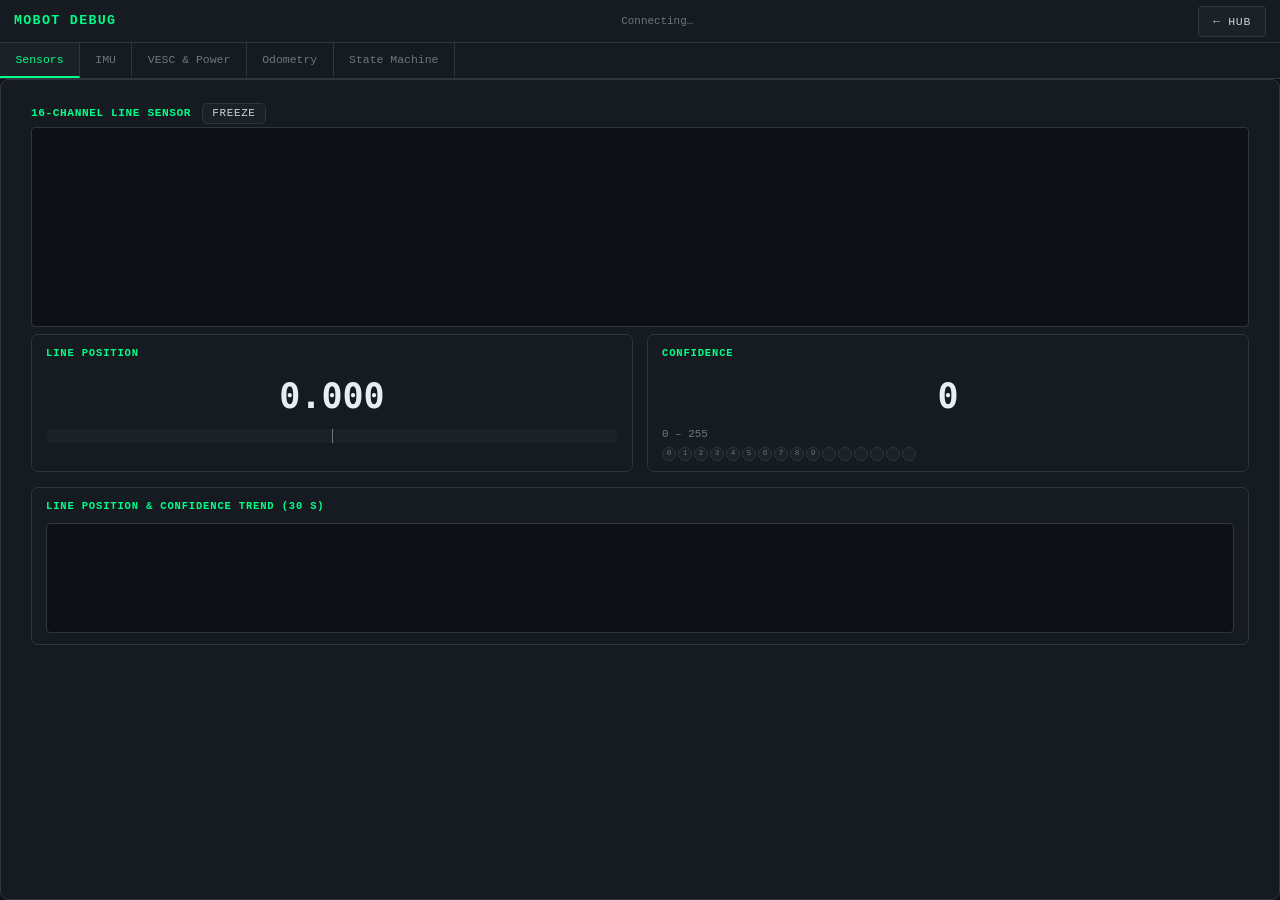
==== static/debug.html @ 05ef6849 "Claude added websites, adorable." ====
<!DOCTYPE html>
<html lang="en">
<head>
<meta charset="UTF-8">
<meta name="viewport" content="width=device-width, initial-scale=1.0">
<title>Debug — Mobot 2026</title>
<link rel="stylesheet" href="/static/css/mobot.css">
<style>
  body { display:flex; flex-direction:column; height:100vh; overflow:hidden; }
  .top-bar { display:flex; align-items:center; gap:.75rem; padding:.4rem 1rem;
             background:var(--bg-panel); border-bottom:1px solid var(--border); flex-shrink:0; }
  .top-bar h1 { font-size:.95rem; color:var(--green); letter-spacing:.1em; margin-right:auto; }
  /* Tabs */
  .tabs { display:flex; gap:0; border-bottom:1px solid var(--border); flex-shrink:0;
          background:var(--bg-panel); }
  .tab { padding:.55rem 1.1rem; font-size:.82rem; cursor:pointer; color:var(--text-dim);
         border-right:1px solid var(--border); border-bottom:2px solid transparent;
         transition:color .15s; user-select:none; }
  .tab:hover { color:var(--text); }
  .tab.active { color:var(--green); border-bottom-color:var(--green); background:var(--bg-card); }
  /* Panels */
  .panels { flex:1; min-height:0; overflow:hidden; }
  .panel { display:none; height:100%; overflow-y:auto; }
  .panel.active { display:block; }
  /* Common layout helpers */
  .row2 { display:grid; grid-template-columns:1fr 1fr; gap:1rem; padding:1rem; }
  .row3 { display:grid; grid-template-columns:repeat(3,1fr); gap:1rem; padding:1rem; }
  .card { background:var(--bg-panel); border:1px solid var(--border); border-radius:7px; padding:.75rem 1rem; }
  .card h4 { color:var(--green); font-size:.75rem; text-transform:uppercase; letter-spacing:.08em;
             margin-bottom:.6rem; }
  .big-val { font-size:2.5rem; font-family:monospace; font-weight:bold; color:var(--text-head);
             text-align:center; margin:.3rem 0; }
  .med-val { font-size:1.4rem; font-family:monospace; color:var(--text-head); }
  .dim { color:var(--text-dim); font-size:.78rem; }

  /* ── P1: Sensor ──────────────────────────────────────────── */
  #sensorBarsCanvas { display:block; width:100%; height:200px; }
  #sensorTrendCanvas{ display:block; width:100%; height:110px; }
  .linebar-wrap { height:14px; background:var(--bg-card); border-radius:7px; overflow:hidden;
                  position:relative; margin:.5rem 0; }
  .linebar-center { position:absolute;top:0;left:50%;width:1px;height:100%;background:var(--text-dim); }
  .linebar-fill   { position:absolute;top:0;height:100%;border-radius:7px;transition:all .08s; }
  .flags-row { display:flex; gap:2px; margin-top:.3rem; flex-wrap:wrap; }
  .flag-led { width:14px; height:14px; border-radius:50%; background:var(--bg-card);
              border:1px solid var(--border); font-size:.55rem; display:flex;
              align-items:center; justify-content:center; color:var(--text-dim); }
  .flag-led.on { background:var(--green); border-color:var(--green); color:#000; }
  .freeze-btn { background:var(--bg-card); border:1px solid var(--border); color:var(--text);
                border-radius:5px; padding:.25rem .7rem; cursor:pointer; font-size:.78rem; }
  .freeze-btn.frozen { border-color:var(--orange); color:var(--orange); }

  /* ── P2: IMU ─────────────────────────────────────────────── */
  #compassCanvas { display:block; margin:0 auto; }
  #imuTrendCanvas { display:block; width:100%; height:120px; }

  /* ── P3: VESC ────────────────────────────────────────────── */
  #voltGaugeCanvas { display:block; margin:0 auto; }
  #rpmTrendCanvas  { display:block; width:100%; height:120px; }
  #velTrendCanvas  { display:block; width:100%; height:100px; }
  .err-counter { font-size:.8rem; color:var(--text-dim); margin-top:.3rem; }
  .err-counter span { color:var(--orange); font-family:monospace; }

  /* ── P4: Odometry ────────────────────────────────────────── */
  #odoCanvas { display:block; width:100%; height:300px; }
  .replay-row { display:flex; gap:.5rem; align-items:center; flex-wrap:wrap; }
  select { background:var(--bg-input); border:1px solid var(--border); color:var(--text);
           border-radius:5px; padding:.25rem .5rem; font-size:.82rem; }

  /* ── P5: State Machine ───────────────────────────────────── */
  .giant-state { font-size:min(10vw,4rem); font-weight:900; font-family:monospace;
                 text-align:center; padding:1rem; letter-spacing:.08em; }
  #stateLog { height:200px; overflow-y:auto; font-size:.75rem; font-family:monospace;
              background:var(--bg-input); border:1px solid var(--border); border-radius:5px;
              padding:.5rem; }
  .log-line { padding:.1rem 0; border-bottom:1px solid var(--border); }
  #confTrendCanvas  { display:block; width:100%; height:120px; }
  .wp-table td { padding:.2rem .5rem; font-size:.78rem; }
  .wp-table .dist { font-family:monospace; }
  .wp-table .triggered { color:var(--green); }
  .wp-table .close { color:var(--orange); }
</style>
</head>
<body>
<div class="top-bar">
  <h1>MOBOT DEBUG</h1>
  <div style="font-size:.78rem;color:var(--text-dim);" id="connStatus">Connecting…</div>
  <a href="/" style="margin-left:auto;" class="btn">← Hub</a>
</div>

<div class="tabs">
  <div class="tab active" data-panel="sensors">Sensors</div>
  <div class="tab" data-panel="imu">IMU</div>
  <div class="tab" data-panel="vesc">VESC &amp; Power</div>
  <div class="tab" data-panel="odometry">Odometry</div>
  <div class="tab" data-panel="statemachine">State Machine</div>
</div>

<div class="panels">

  <!-- ══ P1: SENSORS ══════════════════════════════════════════════════════ -->
  <div class="panel active" id="panel-sensors">
    <div style="padding:.75rem 1rem .25rem; display:flex; align-items:center; gap:.75rem;">
      <h3 style="color:var(--green);font-size:.8rem;text-transform:uppercase;">16-Channel Line Sensor</h3>
      <button class="freeze-btn" id="btnFreeze">Freeze</button>
    </div>
    <div style="padding:0 1rem;">
      <canvas id="sensorBarsCanvas"></canvas>
    </div>
    <div class="row2" style="padding:.5rem 1rem;">
      <div class="card">
        <h4>Line Position</h4>
        <div class="big-val" id="s1LinePos">0.000</div>
        <div class="linebar-wrap">
          <div class="linebar-center"></div>
          <div class="linebar-fill" id="s1BarFill"></div>
        </div>
      </div>
      <div class="card">
        <h4>Confidence</h4>
        <div class="big-val" id="s1Conf">0</div>
        <div class="dim">0 – 255</div>
        <div class="flags-row" id="s1Flags"></div>
      </div>
    </div>
    <div style="padding:0 1rem .5rem;">
      <div class="card">
        <h4>Line Position &amp; Confidence Trend (30 s)</h4>
        <canvas id="sensorTrendCanvas"></canvas>
      </div>
    </div>
  </div>

  <!-- ══ P2: IMU ═══════════════════════════════════════════════════════════ -->
  <div class="panel" id="panel-imu">
    <div class="row2">
      <div class="card" style="display:flex;flex-direction:column;align-items:center;">
        <h4>Heading (Yaw)</h4>
        <canvas id="compassCanvas" width="200" height="200"></canvas>
        <div class="big-val" id="imuYawDeg">0.0°</div>
      </div>
      <div class="card">
        <h4>Quaternion</h4>
        <table style="font-family:monospace;font-size:.88rem;width:100%;">
          <tr><td class="dim">w (real)</td><td id="qW">0.0000</td></tr>
          <tr><td class="dim">x (i)</td><td id="qX">0.0000</td></tr>
          <tr><td class="dim">y (j)</td><td id="qY">0.0000</td></tr>
          <tr><td class="dim">z (k)</td><td id="qZ">0.0000</td></tr>
        </table>
        <hr style="border-color:var(--border);margin:.5rem 0;">
        <div class="dim">Heading rate</div>
        <div class="med-val" id="imuRate">0.0 °/s</div>
        <div class="dim" style="margin-top:.3rem;">BNO085 fusion, no drift</div>
      </div>
    </div>
    <div style="padding:0 1rem .5rem;">
      <div class="card">
        <h4>Yaw Trend (30 s, degrees)</h4>
        <canvas id="imuTrendCanvas"></canvas>
      </div>
    </div>
  </div>

  <!-- ══ P3: VESC & POWER ══════════════════════════════════════════════════ -->
  <div class="panel" id="panel-vesc">
    <div class="row3">
      <div class="card" style="text-align:center;">
        <h4>Motor RPM</h4>
        <div class="big-val" id="vRPM">0</div>
      </div>
      <div class="card" style="text-align:center;">
        <h4>Wheel Velocity</h4>
        <div class="big-val" id="vVel">0.00</div>
        <div class="dim">m/s</div>
      </div>
      <div class="card" style="text-align:center;">
        <h4>Throttle</h4>
        <div class="big-val" id="vThrottle">0.00</div>
        <div class="linebar-wrap" style="margin:.3rem 0;">
          <div class="linebar-fill" id="vThrottleBar" style="left:0;"></div>
        </div>
      </div>
    </div>
    <div class="row2">
      <div class="card">
        <h4>Battery Voltage</h4>
        <canvas id="voltGaugeCanvas" width="220" height="130"></canvas>
        <div class="err-counter">UART errors: <span id="vErrCount">0</span></div>
      </div>
      <div class="card">
        <h4>RPM Trend (30 s)</h4>
        <canvas id="rpmTrendCanvas"></canvas>
        <h4 style="margin-top:.5rem;">Velocity Trend (30 s)</h4>
        <canvas id="velTrendCanvas"></canvas>
      </div>
    </div>
  </div>

  <!-- ══ P4: ODOMETRY ══════════════════════════════════════════════════════ -->
  <div class="panel" id="panel-odometry">
    <div class="row2">
      <div class="card" style="grid-column:1/2;">
        <h4>Live Position</h4>
        <table style="font-family:monospace;font-size:.9rem;width:100%;">
          <tr><td class="dim" style="width:60px;">X</td><td class="med-val" id="odoX">0.000 m</td></tr>
          <tr><td class="dim">Y</td><td class="med-val" id="odoY">0.000 m</td></tr>
          <tr><td class="dim">Heading</td><td class="med-val" id="odoHdg">0.0°</td></tr>
          <tr><td class="dim">Speed</td><td class="med-val" id="odoSpd">0.000 m/s</td></tr>
          <tr><td class="dim">Dist</td><td class="med-val" id="odoDist">0.000 m</td></tr>
        </table>
        <hr style="border-color:var(--border);margin:.5rem 0;">
        <div class="replay-row">
          <span class="dim">Replay:</span>
          <select id="logSelect"><option value="">— select run —</option></select>
          <button class="btn" id="btnReplay">Replay</button>
          <button class="btn" id="btnResetOdo">Reset Odo</button>
        </div>
      </div>
    </div>
    <div style="padding:.5rem 1rem 1rem;">
      <div class="card">
        <div style="display:flex;justify-content:space-between;align-items:center;margin-bottom:.4rem;">
          <h4 style="margin:0;">Trajectory</h4>
          <button class="btn" id="btnOdoFit">Fit View</button>
        </div>
        <canvas id="odoCanvas"></canvas>
      </div>
    </div>
  </div>

  <!-- ══ P5: STATE MACHINE ════════════════════════════════════════════════ -->
  <div class="panel" id="panel-statemachine">
    <div class="giant-state" id="smState">LINE_FOLLOW</div>
    <div class="row2" style="padding-top:0;">
      <div class="card">
        <h4>Confidence &amp; State Transitions (30 s)</h4>
        <canvas id="confTrendCanvas"></canvas>
        <div class="dim" style="margin-top:.3rem;">— Red line = DEAD_RECKON threshold (30)</div>
      </div>
      <div class="card">
        <h4>Waypoint Proximity</h4>
        <table class="wp-table" id="wpTable" style="width:100%;">
          <thead><tr>
            <td class="dim">ID</td><td class="dim">Type</td>
            <td class="dim">Dist</td><td class="dim">Status</td>
          </tr></thead>
          <tbody id="wpBody"><tr><td colspan="4" class="dim">No waypoints loaded</td></tr></tbody>
        </table>
      </div>
    </div>
    <div style="padding:0 1rem 1rem;">
      <div class="card">
        <div style="display:flex;justify-content:space-between;align-items:center;margin-bottom:.4rem;">
          <h4 style="margin:0;">State Transition Log</h4>
          <button class="btn" id="btnClearLog">Clear</button>
        </div>
        <div id="stateLog"><span class="dim">Waiting for transitions…</span></div>
      </div>
    </div>
  </div>

</div><!-- /panels -->

<script src="/static/js/mobot.js"></script>
<script>
"use strict";

// ── Tab switching ──────────────────────────────────────────────────────────
document.querySelectorAll(".tab").forEach(tab => {
  tab.addEventListener("click", () => {
    document.querySelectorAll(".tab,.panel").forEach(el=>el.classList.remove("active"));
    tab.classList.add("active");
    document.getElementById("panel-"+tab.dataset.panel).classList.add("active");
  });
});

// ── Rolling buffers ────────────────────────────────────────────────────────
const TREND_LEN = 600;  // 30s at 20Hz
const rLinePos  = new RingBuffer(TREND_LEN);
const rConf     = new RingBuffer(TREND_LEN);
const rYaw      = new RingBuffer(TREND_LEN);
const rRpm      = new RingBuffer(TREND_LEN);
const rVel      = new RingBuffer(TREND_LEN);
const rVolt     = new RingBuffer(TREND_LEN);
const rTime     = new RingBuffer(TREND_LEN);
let prevYaw = 0, prevYawTime = 0;
let uartErrors = 0;
let frozen = false;

// ── 16-LED flag row init ─────────────────────────────────────────────────────
const flagsRow = document.getElementById("s1Flags");
for (let i=0; i<16; i++) {
  const d = document.createElement("div");
  d.className="flag-led"; d.id=`flag_${i}`; d.title=`Ch ${i}`;
  d.textContent=i<10?i:"";
  flagsRow.appendChild(d);
}

// ── Sensor bars canvas ───────────────────────────────────────────────────────
const barsCanvas = document.getElementById("sensorBarsCanvas");
const barsCtx    = barsCanvas.getContext("2d");
function drawBars(raw, threshold=500) {
  const w=barsCanvas.width, h=barsCanvas.height;
  barsCtx.clearRect(0,0,w,h);
  const bw=w/16, pad=2;
  raw.forEach((v,i) => {
    const x=i*bw+pad, bh=Math.max(0,(v/1000)*(h-20));
    const col = v >= threshold ? "#00ff88" : "#2a3a2a";
    barsCtx.fillStyle=col;
    barsCtx.fillRect(x, h-bh-15, bw-pad*2, bh);
    barsCtx.fillStyle="#666"; barsCtx.font="9px monospace";
    barsCtx.fillText(String(v).padStart(3,' '), x, h-2);
  });
}

// ── Compass rose ─────────────────────────────────────────────────────────────
const compCanvas = document.getElementById("compassCanvas");
const compCtx    = compCanvas.getContext("2d");
function drawCompass(yawDeg) {
  const W=compCanvas.width, H=compCanvas.height, R=W/2-8;
  compCtx.clearRect(0,0,W,H);
  // Outer ring
  compCtx.strokeStyle="#30363d"; compCtx.lineWidth=2;
  compCtx.beginPath(); compCtx.arc(W/2,H/2,R,0,2*Math.PI); compCtx.stroke();
  // Cardinal labels
  const labels=["N","E","S","W"];
  labels.forEach((l,i) => {
    const a=(i*90-90)*Math.PI/180;
    const x=W/2+Math.cos(a)*(R-12), y=H/2+Math.sin(a)*(R-12)+4;
    compCtx.fillStyle=l==="N"?"#ff4444":"#666";
    compCtx.font="bold 13px monospace"; compCtx.textAlign="center";
    compCtx.fillText(l,x,y);
  });
  // Needle
  const a=(yawDeg-90)*Math.PI/180;
  const nx=W/2+Math.cos(a)*(R-20), ny=H/2+Math.sin(a)*(R-20);
  compCtx.strokeStyle="#00ff88"; compCtx.lineWidth=3;
  compCtx.beginPath(); compCtx.moveTo(W/2,H/2); compCtx.lineTo(nx,ny); compCtx.stroke();
  compCtx.fillStyle="#00ff88"; compCtx.beginPath(); compCtx.arc(nx,ny,4,0,2*Math.PI); compCtx.fill();
  // Center dot
  compCtx.fillStyle="#fff"; compCtx.beginPath(); compCtx.arc(W/2,H/2,4,0,2*Math.PI); compCtx.fill();
}

// ── Odometry canvas ──────────────────────────────────────────────────────────
const odoCanvas = document.getElementById("odoCanvas");
const odoCtx    = odoCanvas.getContext("2d");
let odoPath=[], odoLive=null;
let odoVpX=0, odoVpY=0, odoVpS=60;
function resizeOdoCanvas(){
  odoCanvas.width=odoCanvas.parentElement.clientWidth-32;
  odoCanvas.height=280;
  drawOdo();
}
function worldToOdo(wx,wy){
  const cx=odoCanvas.width/2,cy=odoCanvas.height/2;
  return [cx+(wx-odoVpX)*odoVpS, cy-(wy-odoVpY)*odoVpS];
}
function drawOdo(){
  const w=odoCanvas.width,h=odoCanvas.height;
  odoCtx.clearRect(0,0,w,h);
  // Grid
  odoCtx.strokeStyle="#1e2530"; odoCtx.lineWidth=1;
  const step=odoVpS;
  const ox=(w/2-odoVpX*odoVpS)%step, oy=(h/2+odoVpY*odoVpS)%step;
  for(let x=ox;x<w;x+=step){odoCtx.beginPath();odoCtx.moveTo(x,0);odoCtx.lineTo(x,h);odoCtx.stroke();}
  for(let y=oy;y<h;y+=step){odoCtx.beginPath();odoCtx.moveTo(0,y);odoCtx.lineTo(w,y);odoCtx.stroke();}
  // Origin
  const [ox2,oy2]=worldToOdo(0,0);
  odoCtx.strokeStyle="#444";odoCtx.lineWidth=1.5;
  odoCtx.beginPath();odoCtx.moveTo(ox2-8,oy2);odoCtx.lineTo(ox2+8,oy2);odoCtx.stroke();
  odoCtx.beginPath();odoCtx.moveTo(ox2,oy2-8);odoCtx.lineTo(ox2,oy2+8);odoCtx.stroke();
  // Path
  for(let i=1;i<odoPath.length;i++){
    const [x0,y0]=worldToOdo(odoPath[i-1].x,odoPath[i-1].y);
    const [x1,y1]=worldToOdo(odoPath[i].x,odoPath[i].y);
    odoCtx.strokeStyle=odoPath[i].color||"#00ff88"; odoCtx.lineWidth=2;
    odoCtx.beginPath(); odoCtx.moveTo(x0,y0); odoCtx.lineTo(x1,y1); odoCtx.stroke();
  }
  if(odoLive){
    const [rx,ry]=worldToOdo(odoLive.x,odoLive.y);
    odoCtx.fillStyle="#fff"; odoCtx.beginPath(); odoCtx.arc(rx,ry,5,0,2*Math.PI); odoCtx.fill();
  }
}
function fitOdo(){
  if(!odoPath.length)return;
  const xs=odoPath.map(p=>p.x),ys=odoPath.map(p=>p.y);
  const minX=Math.min(...xs,0),maxX=Math.max(...xs,0);
  const minY=Math.min(...ys,0),maxY=Math.max(...ys,0);
  const rx=maxX-minX||1, ry=maxY-minY||1;
  odoVpS=Math.min((odoCanvas.width*.85)/rx,(odoCanvas.height*.85)/ry,200);
  odoVpX=(minX+maxX)/2; odoVpY=(minY+maxY)/2;
  drawOdo();
}

// ── Waypoints for P5 ─────────────────────────────────────────────────────────
let routeWaypoints=[];
async function loadRouteWaypoints(){
  try{
    const r=await fetch("/api/route").then(r=>r.json());
    routeWaypoints=[
      ...(r.intersections||[]).map(w=>({...w,type:"INT"})),
      ...(r.gates||[]).map(g=>({...g,type:"GATE"}))
    ];
  }catch(e){}
}

function updateWpTable(x,y){
  const tbody=document.getElementById("wpBody");
  if(!routeWaypoints.length){tbody.innerHTML='<tr><td colspan="4" class="dim">No waypoints</td></tr>';return;}
  tbody.innerHTML="";
  routeWaypoints.forEach(wp=>{
    const dx=wp.x-x, dy=(wp.y||0)-y;
    const dist=Math.sqrt(dx*dx+dy*dy);
    const r=wp.radius_m||0.3;
    const cls=dist<r?"triggered":dist<r*3?"close":"";
    const tr=document.createElement("tr");
    tr.innerHTML=`
      <td>#${wp.id}</td>
      <td>${wp.type}</td>
      <td class="dist ${cls}">${fmt(dist,2)} m</td>
      <td class="${cls}">${dist<r?"✓ IN RANGE":dist<r*3?"near":"—"}</td>
    `;
    tbody.appendChild(tr);
  });
}

// ── State log ────────────────────────────────────────────────────────────────
const LOG_COLORS = {
  LINE_FOLLOW:"#00ff88", DEAD_RECKON:"#666", REACQUIRE:"#ff9900",
  GATE_APPROACH:"#4488ff", INTERSECTION:"#ff44ff"
};
function addLogLine(entry){
  const el=document.getElementById("stateLog");
  if(el.children[0]?.classList.contains("dim")) el.innerHTML="";
  const d=new Date(entry.t*1000);
  const ts=d.toTimeString().slice(0,8)+"."+String(d.getMilliseconds()).padStart(3,"0");
  const div=document.createElement("div"); div.className="log-line";
  div.innerHTML=`<span style="color:var(--text-dim)">[${ts}]</span> `+
    `<span style="color:${LOG_COLORS[entry.from]||'#fff'}">${entry.from}</span>`+
    ` → <span style="color:${LOG_COLORS[entry.to]||'#fff'}">${entry.to}</span>`+
    ` <span style="color:var(--text-dim);">(${entry.trigger})</span>`;
  el.insertBefore(div,el.firstChild);
  while(el.children.length>200) el.removeChild(el.lastChild);
}

// Load existing state log on startup
async function loadStateLog(){
  try{
    const entries=await fetch("/api/debug/state_log").then(r=>r.json());
    entries.forEach(e=>addLogLine(e));
  }catch(e){}
}

// ── Trend chart redraw loop (5 Hz) ───────────────────────────────────────────
let lastDrawTime=0;
function redrawTrends(){
  const now=Date.now();
  if(now-lastDrawTime<200)return;
  lastDrawTime=now;
  const times=rTime.toArray();
  drawTrendChart(document.getElementById("sensorTrendCanvas"),times,rLinePos.toArray(),-1,1,"#00ff88");
  drawTrendChart(document.getElementById("sensorTrendCanvas"),times,rConf.toArray().map(v=>v/255-1),-1,0,"#4488ff",[],true);
  drawTrendChart(document.getElementById("imuTrendCanvas"),times,rYaw.toArray(),-180,180,"#00ff88");
  drawTrendChart(document.getElementById("rpmTrendCanvas"),times,rRpm.toArray(),-5000,5000,"#00ff88");
  drawTrendChart(document.getElementById("velTrendCanvas"),times,rVel.toArray(),-1,1,"#4488ff");
  drawTrendChart(document.getElementById("confTrendCanvas"),times,rConf.toArray(),0,255,"#4488ff",
    [{y:30,color:"#ff4444",label:"DR threshold"}]);
  drawArcGauge(document.getElementById("voltGaugeCanvas"),
    rVolt.toArray().slice(-1)[0]||0, 9, 13,
    [{end:10.5,color:"#ff4444"},{end:11.0,color:"#ff9900"},{end:13,color:"#00ff88"}],
    "Voltage");
}

// ── SSE main update ──────────────────────────────────────────────────────────
let prevStateForLog = null;
const sse = new MobotSSE("/api/state", d => {
  document.getElementById("connStatus").textContent="● LIVE";
  document.getElementById("connStatus").style.color="var(--green)";

  const t = Date.now()/1000;
  rTime.push(t);
  rLinePos.push(d.line_pos||0);
  rConf.push(d.confidence||0);

  const yawDeg=(d.heading_rad||0)*180/Math.PI;
  const rate = prevYawTime ? (yawDeg-prevYaw)/(t-prevYawTime) : 0;
  prevYaw=yawDeg; prevYawTime=t;
  rYaw.push(yawDeg);
  rRpm.push(d.motor_rpm||0);
  rVel.push(d.wheel_vel_ms||0);
  rVolt.push(d.input_voltage||0);

  if(!frozen){
    // P1 sensors
    const raw=d.sensor_raw||Array(16).fill(0);
    drawBars(raw);
    document.getElementById("s1LinePos").textContent=fmt(d.line_pos,3);
    const lp=d.line_pos||0;
    const fill=document.getElementById("s1BarFill");
    fill.style.width=Math.abs(lp)*50+"%";
    fill.style.left=lp<0?(50-Math.abs(lp)*50)+"%":"50%";
    fill.style.background=lineErrorColor(Math.abs(lp),false);
    document.getElementById("s1Conf").textContent=d.confidence;
    const flags=d.sensor_flags||0;
    for(let i=0;i<16;i++){
      const el=document.getElementById(`flag_${i}`);
      el.classList.toggle("on",(flags>>i)&1);
    }

    // P2 IMU
    drawCompass(yawDeg);
    document.getElementById("imuYawDeg").textContent=fmt(yawDeg,1)+"°";
    document.getElementById("imuRate").textContent=fmt(rate,1)+" °/s";

    // P3 VESC
    document.getElementById("vRPM").textContent=Math.round(d.motor_rpm||0);
    document.getElementById("vVel").textContent=fmt(d.wheel_vel_ms,3);
    document.getElementById("vThrottle").textContent=fmt(d.throttle,3);
    const tb=document.getElementById("vThrottleBar");
    tb.style.width=(Math.abs(d.throttle||0)*100)+"%";
    tb.style.background=d.throttle>=0?"var(--green)":"var(--red)";

    // P4 Odometry
    const speedColor = d.wheel_vel_ms>0.4?"#00ff88":d.wheel_vel_ms>0.2?"#ff9900":"#4488ff";
    odoPath.push({x:d.x||0,y:d.y||0,color:speedColor});
    odoLive={x:d.x||0,y:d.y||0};
    if(odoPath.length>3000)odoPath.splice(0,300);
    drawOdo();
    document.getElementById("odoX").textContent=fmt(d.x,3)+" m";
    document.getElementById("odoY").textContent=fmt(d.y,3)+" m";
    document.getElementById("odoHdg").textContent=fmt(yawDeg,1)+"°";
    document.getElementById("odoSpd").textContent=fmt(d.wheel_vel_ms,3)+" m/s";
    const dist=Math.sqrt((d.x||0)**2+(d.y||0)**2);
    document.getElementById("odoDist").textContent=fmt(dist,3)+" m";
    updateWpTable(d.x||0,d.y||0);

    // P5 State machine
    const stEl=document.getElementById("smState");
    stEl.textContent=d.state||"—";
    stEl.style.color=stateColor(d.state);

    // State transition logging (client-side)
    if(d.state!==prevStateForLog&&prevStateForLog!==null){
      addLogLine({t:t,from:prevStateForLog,to:d.state,trigger:`conf=${d.confidence}`});
    }
    prevStateForLog=d.state;
  }

  redrawTrends();
});

sse.connect();
sse._listeners.push(()=>{});  // keep alive

// ── Freeze button ─────────────────────────────────────────────────────────────
document.getElementById("btnFreeze").addEventListener("click",function(){
  frozen=!frozen;
  this.textContent=frozen?"Unfreeze":"Freeze";
  this.classList.toggle("frozen",frozen);
});

// ── Odometry controls ─────────────────────────────────────────────────────────
document.getElementById("btnOdoFit").addEventListener("click",fitOdo);
document.getElementById("btnResetOdo").addEventListener("click",async()=>{
  if(!confirm("Reset odometry? (only for bench testing)"))return;
  await fetch("/api/reset_odometry",{method:"POST"});
  odoPath=[]; odoLive=null; drawOdo();
});

// Load log list
async function loadLogs(){
  try{
    const logs=await fetch("/api/logs").then(r=>r.json());
    const sel=document.getElementById("logSelect");
    logs.forEach(f=>{
      const o=document.createElement("option"); o.value=f; o.textContent=f; sel.appendChild(o);
    });
  }catch(e){}
}

document.getElementById("btnReplay").addEventListener("click",async()=>{
  const sel=document.getElementById("logSelect").value;
  if(!sel)return;
  try{
    const rows=await fetch(`/api/history?n=5000`).then(r=>r.json());
    odoPath=[];
    rows.forEach(r=>{
      odoPath.push({x:parseFloat(r.x_m),y:parseFloat(r.y_m),
                    color:lineErrorColor(Math.abs(parseFloat(r.line_pos)),parseInt(r.confidence)<30)});
    });
    fitOdo();
  }catch(e){}
});

// ── Resize sensors bars canvas ─────────────────────────────────────────────────
function resizeSensorBars(){
  barsCanvas.width=barsCanvas.parentElement.clientWidth-32;
  barsCanvas.height=200;
}

// ── State log controls ────────────────────────────────────────────────────────
document.getElementById("btnClearLog").addEventListener("click",()=>{
  document.getElementById("stateLog").innerHTML='<span class="dim">Cleared.</span>';
});

// ── Init ──────────────────────────────────────────────────────────────────────
resizeSensorBars();
resizeOdoCanvas();
loadRouteWaypoints();
loadStateLog();
loadLogs();
window.addEventListener("resize",()=>{ resizeSensorBars(); resizeOdoCanvas(); });
</script>
</body>
</html>
---- static/css/mobot.css ----
/* ============================================================
   mobot.css — CMU Mobot 2026 · Dark Racing Theme
   ============================================================ */

/* ── Reset & Base ──────────────────────────────────────────── */
*, *::before, *::after {
  box-sizing: border-box;
  margin: 0;
  padding: 0;
}

:root {
  --bg:        #0d1117;
  --bg-panel:  #161b22;
  --bg-card:   #1c2128;
  --bg-input:  #0d1117;
  --border:    #30363d;
  --text:      #c9d1d9;
  --text-dim:  #6e7681;
  --text-head: #e6edf3;

  --green:     #00ff88;
  --green-dim: #00aa55;
  --yellow:    #ffdd00;
  --orange:    #ff9900;
  --red:       #ff4444;
  --blue:      #4488ff;
  --purple:    #ff44ff;
  --gray:      #666666;
  --gray-dim:  #444444;

  --font-mono: "Courier New", Courier, "Lucida Console", monospace;
  --font-ui:   "Courier New", Courier, monospace;

  --radius:    4px;
  --radius-lg: 8px;
}

html, body {
  background: var(--bg);
  color: var(--text);
  font-family: var(--font-mono);
  font-size: 14px;
  line-height: 1.5;
  min-height: 100vh;
}

/* ── Typography ─────────────────────────────────────────────── */
h1, h2, h3 {
  color: var(--text-head);
  letter-spacing: 0.05em;
  text-transform: uppercase;
}

h1 { font-size: 1.4rem; }
h2 { font-size: 1.1rem; }
h3 { font-size: 0.9rem; color: var(--text-dim); }

a {
  color: var(--green);
  text-decoration: none;
}
a:hover { text-decoration: underline; }

/* ── Layout helpers ─────────────────────────────────────────── */
.page-wrap {
  max-width: 1400px;
  margin: 0 auto;
  padding: 12px 16px;
}

.row {
  display: flex;
  gap: 12px;
}

.col { flex: 1; }
.col-60 { flex: 0 0 60%; }
.col-40 { flex: 0 0 40%; }

/* ── Panels / Cards ─────────────────────────────────────────── */
.panel {
  background: var(--bg-panel);
  border: 1px solid var(--border);
  border-radius: var(--radius-lg);
  padding: 12px 16px;
}

.panel-title {
  font-size: 0.75rem;
  letter-spacing: 0.12em;
  text-transform: uppercase;
  color: var(--text-dim);
  padding-bottom: 8px;
  margin-bottom: 12px;
  border-bottom: 1px solid var(--border);
}

.card {
  background: var(--bg-card);
  border: 1px solid var(--border);
  border-radius: var(--radius);
  padding: 8px 12px;
  margin-bottom: 8px;
}

/* ── Header bar ─────────────────────────────────────────────── */
.site-header {
  display: flex;
  align-items: center;
  justify-content: space-between;
  background: var(--bg-panel);
  border-bottom: 1px solid var(--border);
  padding: 8px 16px;
  margin-bottom: 12px;
  font-size: 0.85rem;
}

.site-header .logo {
  font-size: 1rem;
  font-weight: bold;
  color: var(--green);
  letter-spacing: 0.1em;
  text-transform: uppercase;
}

.header-status {
  display: flex;
  gap: 20px;
  align-items: center;
}

.header-stat {
  display: flex;
  flex-direction: column;
  align-items: flex-end;
  line-height: 1.2;
}

.header-stat .label {
  font-size: 0.65rem;
  text-transform: uppercase;
  color: var(--text-dim);
}

.header-stat .value {
  font-size: 0.95rem;
  color: var(--green);
  font-weight: bold;
}

/* ── Status badge ───────────────────────────────────────────── */
.state-badge {
  display: inline-block;
  padding: 2px 10px;
  border-radius: 3px;
  font-size: 0.75rem;
  font-weight: bold;
  letter-spacing: 0.08em;
  text-transform: uppercase;
  border: 1px solid currentColor;
}

.state-LINE_FOLLOW  { color: var(--green);  background: rgba(0,255,136,0.1); }
.state-DEAD_RECKON  { color: var(--gray);   background: rgba(102,102,102,0.15); }
.state-REACQUIRE    { color: var(--orange); background: rgba(255,153,0,0.1); }
.state-GATE_APPROACH{ color: var(--blue);   background: rgba(68,136,255,0.1); }
.state-INTERSECTION { color: var(--purple); background: rgba(255,68,255,0.1); }

/* ── Telemetry rows ─────────────────────────────────────────── */
.telem-row {
  display: flex;
  align-items: center;
  justify-content: space-between;
  padding: 5px 0;
  border-bottom: 1px solid rgba(48,54,61,0.5);
  gap: 8px;
}

.telem-row:last-child { border-bottom: none; }

.telem-label {
  font-size: 0.72rem;
  text-transform: uppercase;
  letter-spacing: 0.08em;
  color: var(--text-dim);
  min-width: 80px;
}

.telem-value {
  font-size: 1.0rem;
  color: var(--green);
  font-weight: bold;
  text-align: right;
  min-width: 60px;
}

.telem-value.warn  { color: var(--orange); }
.telem-value.error { color: var(--red); }
.telem-value.dim   { color: var(--gray); }

/* ── Horizontal bar (line position, confidence) ─────────────── */
.hbar-wrap {
  flex: 1;
  position: relative;
  height: 14px;
  background: var(--bg-input);
  border: 1px solid var(--border);
  border-radius: 2px;
  overflow: hidden;
}

.hbar-fill {
  position: absolute;
  top: 0; bottom: 0;
  background: var(--green);
  transition: left 0.05s, width 0.05s, background 0.1s;
}

/* Line position: center-anchored bar */
.hbar-center {
  position: absolute;
  top: 0; bottom: 0;
  left: 50%;
  width: 1px;
  background: var(--border);
}

/* ── Buttons ────────────────────────────────────────────────── */
button, .btn {
  display: inline-flex;
  align-items: center;
  justify-content: center;
  gap: 4px;
  font-family: var(--font-mono);
  font-size: 0.82rem;
  letter-spacing: 0.06em;
  text-transform: uppercase;
  padding: 6px 14px;
  border: 1px solid var(--border);
  border-radius: var(--radius);
  background: var(--bg-card);
  color: var(--text);
  cursor: pointer;
  transition: border-color 0.15s, background 0.15s, color 0.15s;
  user-select: none;
}

button:hover, .btn:hover {
  border-color: var(--green);
  color: var(--green);
  background: rgba(0,255,136,0.05);
}

button:active, .btn:active {
  background: rgba(0,255,136,0.12);
}

button.btn-primary {
  border-color: var(--green);
  color: var(--green);
  background: rgba(0,255,136,0.08);
}

button.btn-primary:hover {
  background: rgba(0,255,136,0.18);
}

button.btn-danger {
  border-color: var(--red);
  color: var(--red);
  background: rgba(255,68,68,0.06);
}

button.btn-danger:hover {
  background: rgba(255,68,68,0.15);
}

button.btn-warn {
  border-color: var(--orange);
  color: var(--orange);
  background: rgba(255,153,0,0.06);
}

button.btn-warn:hover {
  background: rgba(255,153,0,0.15);
}

button.btn-large {
  font-size: 1rem;
  padding: 14px 28px;
  letter-spacing: 0.1em;
}

button:disabled {
  opacity: 0.4;
  cursor: not-allowed;
}

/* ── Form / Input ───────────────────────────────────────────── */
input[type="number"],
input[type="text"],
select {
  background: var(--bg-input);
  border: 1px solid var(--border);
  border-radius: var(--radius);
  color: var(--text);
  font-family: var(--font-mono);
  font-size: 0.88rem;
  padding: 4px 8px;
  transition: border-color 0.15s;
}

input[type="number"]:focus,
input[type="text"]:focus,
select:focus {
  outline: none;
  border-color: var(--green);
}

/* Range slider */
input[type="range"] {
  -webkit-appearance: none;
  appearance: none;
  flex: 1;
  height: 4px;
  background: var(--bg-card);
  border: 1px solid var(--border);
  border-radius: 2px;
  outline: none;
  cursor: pointer;
}

input[type="range"]::-webkit-slider-thumb {
  -webkit-appearance: none;
  width: 14px;
  height: 14px;
  border-radius: 50%;
  background: var(--green);
  border: 2px solid var(--bg);
  cursor: pointer;
  box-shadow: 0 0 4px rgba(0,255,136,0.5);
}

input[type="range"]::-moz-range-thumb {
  width: 14px;
  height: 14px;
  border-radius: 50%;
  background: var(--green);
  border: 2px solid var(--bg);
  cursor: pointer;
}

/* ── PID Param rows ─────────────────────────────────────────── */
.param-row {
  display: grid;
  grid-template-columns: 90px 1fr 72px 18px;
  align-items: center;
  gap: 8px;
  padding: 5px 0;
  border-bottom: 1px solid rgba(48,54,61,0.5);
}

.param-row:last-child { border-bottom: none; }

.param-row label {
  font-size: 0.78rem;
  text-transform: uppercase;
  letter-spacing: 0.07em;
  color: var(--text-dim);
}

.param-row input[type="number"] {
  width: 72px;
}

.saved-indicator {
  font-size: 1rem;
  transition: color 0.2s;
  text-align: center;
  line-height: 1;
}

.saved-indicator.saved   { color: var(--green); }
.saved-indicator.unsaved { color: var(--yellow); }

/* ── Canvas ─────────────────────────────────────────────────── */
canvas {
  display: block;
  background: var(--bg);
  border: 1px solid var(--border);
  border-radius: var(--radius);
}

/* ── Pulsing robot dot ──────────────────────────────────────── */
@keyframes pulse-ring {
  0%   { transform: translate(-50%, -50%) scale(1);   opacity: 1; }
  100% { transform: translate(-50%, -50%) scale(2.4); opacity: 0; }
}

.robot-dot {
  position: absolute;
  width: 10px;
  height: 10px;
  border-radius: 50%;
  background: var(--green);
  pointer-events: none;
  transform: translate(-50%, -50%);
}

.robot-dot::after {
  content: "";
  position: absolute;
  inset: -4px;
  border-radius: 50%;
  border: 2px solid var(--green);
  animation: pulse-ring 1.2s ease-out infinite;
}

/* ── Connection status ───────────────────────────────────────── */
.conn-indicator {
  display: inline-flex;
  align-items: center;
  gap: 5px;
  font-size: 0.72rem;
  text-transform: uppercase;
  letter-spacing: 0.07em;
  color: var(--text-dim);
}

.conn-dot {
  width: 8px;
  height: 8px;
  border-radius: 50%;
  background: var(--gray);
  transition: background 0.3s;
}

.conn-dot.connected    { background: var(--green); box-shadow: 0 0 5px var(--green); }
.conn-dot.disconnected { background: var(--red);   box-shadow: 0 0 5px var(--red); }
.conn-dot.connecting   { background: var(--orange); animation: blink 0.8s step-start infinite; }

@keyframes blink {
  50% { opacity: 0; }
}

/* ── Servo tuner specifics ──────────────────────────────────── */
.servo-display {
  font-size: 3.5rem;
  font-weight: bold;
  color: var(--green);
  text-align: center;
  letter-spacing: 0.05em;
  line-height: 1;
  padding: 20px 0 8px;
}

.servo-offset-display {
  font-size: 1.4rem;
  text-align: center;
  color: var(--text-dim);
  margin-bottom: 20px;
}

.nudge-row {
  display: flex;
  gap: 10px;
  justify-content: center;
  margin-bottom: 18px;
}

.nudge-row button {
  min-width: 100px;
  font-size: 0.9rem;
  padding: 10px 16px;
}

.servo-bar-wrap {
  position: relative;
  height: 28px;
  background: var(--bg-card);
  border: 1px solid var(--border);
  border-radius: var(--radius);
  margin: 0 0 6px;
  overflow: hidden;
}

.servo-bar-fill {
  position: absolute;
  top: 0; bottom: 0; left: 0;
  background: linear-gradient(90deg, var(--green-dim), var(--green));
  transition: width 0.1s ease;
  border-radius: var(--radius) 0 0 var(--radius);
}

.servo-bar-center {
  position: absolute;
  top: 0; bottom: 0;
  left: 50%;
  width: 1px;
  background: rgba(255,255,255,0.2);
}

.servo-bar-labels {
  display: flex;
  justify-content: space-between;
  font-size: 0.72rem;
  color: var(--text-dim);
  padding: 0 2px;
}

/* ── Index page nav cards ────────────────────────────────────── */
.nav-grid {
  display: grid;
  grid-template-columns: repeat(auto-fit, minmax(220px, 1fr));
  gap: 16px;
  margin-top: 20px;
}

.nav-card {
  display: flex;
  flex-direction: column;
  align-items: flex-start;
  gap: 8px;
  padding: 20px 22px;
  background: var(--bg-panel);
  border: 1px solid var(--border);
  border-radius: var(--radius-lg);
  cursor: pointer;
  transition: border-color 0.15s, background 0.15s, transform 0.1s;
  text-decoration: none;
  color: inherit;
}

.nav-card:hover {
  border-color: var(--green);
  background: rgba(0,255,136,0.04);
  transform: translateY(-2px);
  text-decoration: none;
}

.nav-card .nav-icon {
  font-size: 2rem;
  line-height: 1;
}

.nav-card .nav-title {
  font-size: 1.05rem;
  font-weight: bold;
  color: var(--text-head);
  text-transform: uppercase;
  letter-spacing: 0.08em;
}

.nav-card .nav-desc {
  font-size: 0.78rem;
  color: var(--text-dim);
}

/* ── Tooltip ─────────────────────────────────────────────────── */
[data-tip] {
  position: relative;
  cursor: help;
}

[data-tip]:hover::after {
  content: attr(data-tip);
  position: absolute;
  bottom: 100%;
  left: 50%;
  transform: translateX(-50%);
  margin-bottom: 5px;
  background: #2d333b;
  border: 1px solid var(--border);
  border-radius: 3px;
  padding: 4px 8px;
  font-size: 0.72rem;
  white-space: nowrap;
  color: var(--text);
  pointer-events: none;
  z-index: 100;
}

/* ── Divider ─────────────────────────────────────────────────── */
.divider {
  border: none;
  border-top: 1px solid var(--border);
  margin: 12px 0;
}

/* ── Scrollbar ───────────────────────────────────────────────── */
::-webkit-scrollbar             { width: 6px; height: 6px; }
::-webkit-scrollbar-track       { background: var(--bg); }
::-webkit-scrollbar-thumb       { background: var(--border); border-radius: 3px; }
::-webkit-scrollbar-thumb:hover { background: var(--text-dim); }

/* ── Responsive ──────────────────────────────────────────────── */
@media (max-width: 900px) {
  .row { flex-direction: column; }
  .col-60, .col-40 { flex: 1; }
  .param-row { grid-template-columns: 80px 1fr 64px 18px; }
}

@media (max-width: 600px) {
  .site-header { flex-wrap: wrap; gap: 8px; }
  .nudge-row { flex-wrap: wrap; }
  .nudge-row button { min-width: 80px; }
  .servo-display { font-size: 2.5rem; }
}
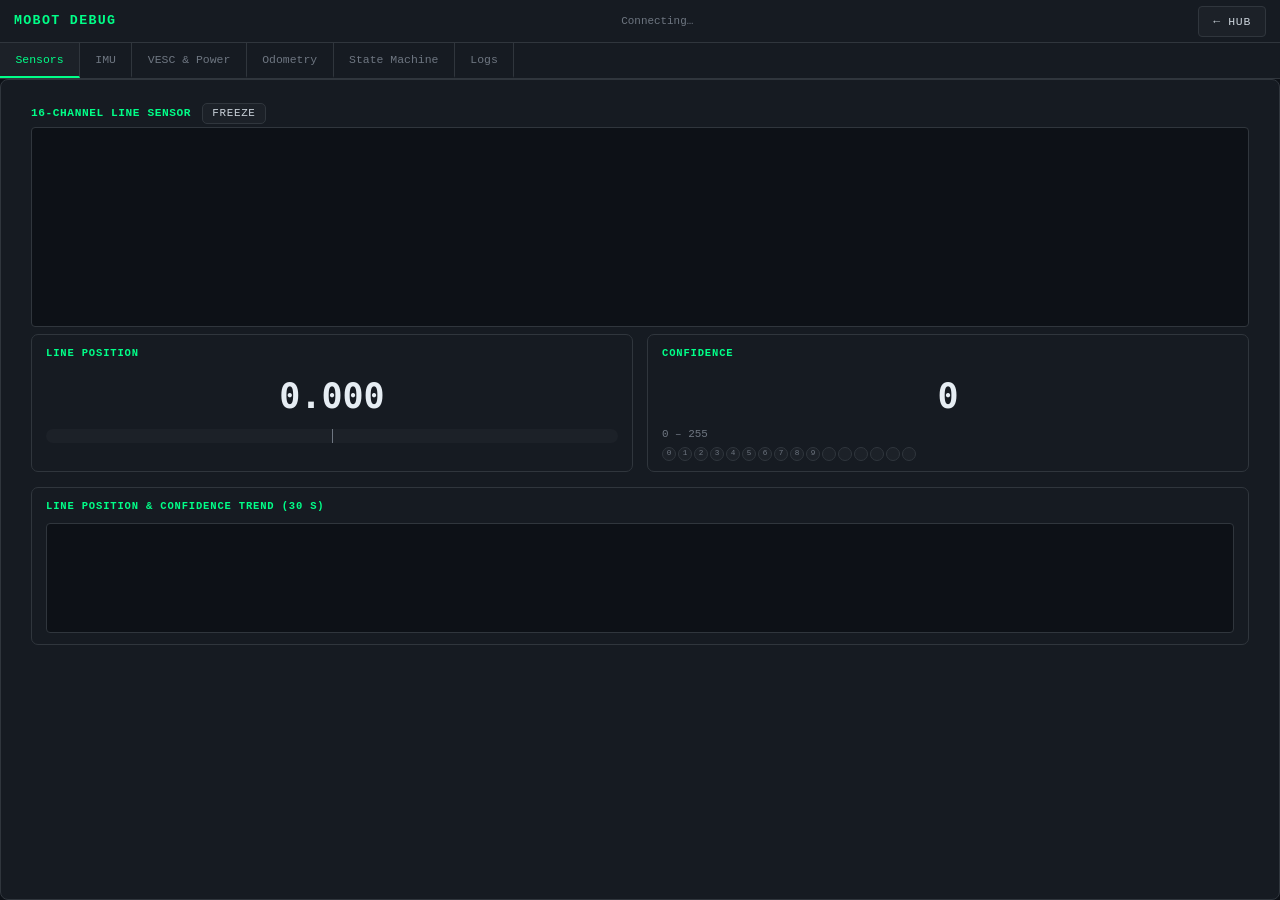
==== commit 4a4cf96b: "added additional debug error message possibilities" ====
--- a/static/debug.html
+++ b/static/debug.html
@@ -78,6 +78,21 @@
   .wp-table .dist { font-family:monospace; }
   .wp-table .triggered { color:var(--green); }
   .wp-table .close { color:var(--orange); }
+
+  /* ── P6: Raw Logs ────────────────────────────────────────── */
+  #rawLogWrap { height:calc(100vh - 160px); overflow-y:auto; padding:1rem;
+                display:flex; flex-direction:column; gap:.5rem; }
+  #rawLogBox { flex:1; font-family:monospace; font-size:.75rem; white-space:pre-wrap;
+               word-break:break-all; background:var(--bg-input);
+               border:1px solid var(--border); border-radius:6px;
+               padding:.6rem .8rem; overflow-y:auto; }
+  #rawLogBox .rl-error   { color:#ff5555; }
+  #rawLogBox .rl-warning { color:var(--orange); }
+  #rawLogBox .rl-info    { color:var(--text-dim); }
+  #rawLogBox .rl-debug   { color:#444; }
+  .log-controls { display:flex; gap:.5rem; align-items:center; flex-wrap:wrap; }
+  .log-controls label { font-size:.78rem; color:var(--text-dim); }
+  #rawLogError { color:#ff5555; font-size:.78rem; display:none; }
 </style>
 </head>
 <body>
@@ -93,6 +108,7 @@
   <div class="tab" data-panel="vesc">VESC &amp; Power</div>
   <div class="tab" data-panel="odometry">Odometry</div>
   <div class="tab" data-panel="statemachine">State Machine</div>
+  <div class="tab" data-panel="logs">Logs</div>
 </div>
 
 <div class="panels">
@@ -255,6 +271,27 @@
         </div>
         <div id="stateLog"><span class="dim">Waiting for transitions…</span></div>
       </div>
+    </div>
+  </div>
+
+  <!-- ══ P6: RAW LOGS ════════════════════════════════════════════════════ -->
+  <div class="panel" id="panel-logs">
+    <div id="rawLogWrap">
+      <div class="log-controls">
+        <span class="dim">mobot.log — last</span>
+        <select id="rawLogN" style="width:90px;">
+          <option value="100">100 lines</option>
+          <option value="200" selected>200 lines</option>
+          <option value="500">500 lines</option>
+          <option value="1000">1000 lines</option>
+        </select>
+        <label><input type="checkbox" id="rawLogErrors"> Errors/Warnings only</label>
+        <label><input type="checkbox" id="rawLogTail" checked> Auto-scroll</label>
+        <button class="btn" id="btnRawRefresh">Refresh</button>
+        <span id="rawLogAge" class="dim"></span>
+        <span id="rawLogError"></span>
+      </div>
+      <div id="rawLogBox"><span class="rl-info">Loading…</span></div>
     </div>
   </div>
 
@@ -609,6 +646,81 @@
 loadStateLog();
 loadLogs();
 window.addEventListener("resize",()=>{ resizeSensorBars(); resizeOdoCanvas(); });
+
+// ── Raw log viewer ────────────────────────────────────────────────────────────
+let rawLogTimer = null;
+
+function levelClass(level) {
+  if (level === "ERROR"    || level === "CRITICAL") return "rl-error";
+  if (level === "WARNING")                          return "rl-warning";
+  if (level === "DEBUG")                            return "rl-debug";
+  return "rl-info";
+}
+
+async function fetchRawLog() {
+  const n       = parseInt(document.getElementById("rawLogN").value);
+  const errOnly = document.getElementById("rawLogErrors").checked;
+  const doTail  = document.getElementById("rawLogTail").checked;
+  const box     = document.getElementById("rawLogBox");
+  const errEl   = document.getElementById("rawLogError");
+  const ageEl   = document.getElementById("rawLogAge");
+
+  try {
+    const data = await fetch(`/api/logs/raw?n=${n}`).then(r => r.json());
+
+    if (data.error) {
+      errEl.textContent = data.error;
+      errEl.style.display = "inline";
+      box.innerHTML = `<span class="rl-warning">${data.error}</span>`;
+      return;
+    }
+    errEl.style.display = "none";
+
+    let lines = data.lines;
+    if (errOnly) {
+      lines = lines.filter(l => l.level === "ERROR" || l.level === "CRITICAL" || l.level === "WARNING");
+    }
+
+    box.innerHTML = lines.map(l => {
+      const cls = levelClass(l.level);
+      const escaped = l.text.replace(/&/g,"&amp;").replace(/</g,"&lt;").replace(/>/g,"&gt;");
+      return `<div class="${cls}">${escaped}</div>`;
+    }).join("") || '<span class="rl-info dim">No entries.</span>';
+
+    ageEl.textContent = `— ${data.lines.length} lines, refreshed ${new Date().toLocaleTimeString()}`;
+
+    if (doTail) box.scrollTop = box.scrollHeight;
+  } catch(e) {
+    errEl.textContent = "Fetch failed: " + e.message;
+    errEl.style.display = "inline";
+  }
+}
+
+function startRawLogPolling() {
+  fetchRawLog();
+  clearInterval(rawLogTimer);
+  rawLogTimer = setInterval(fetchRawLog, 2000);
+}
+
+function stopRawLogPolling() {
+  clearInterval(rawLogTimer);
+  rawLogTimer = null;
+}
+
+// Start/stop polling only when the Logs tab is active
+document.querySelectorAll(".tab").forEach(tab => {
+  tab.addEventListener("click", () => {
+    if (tab.dataset.panel === "logs") {
+      startRawLogPolling();
+    } else {
+      stopRawLogPolling();
+    }
+  });
+});
+
+document.getElementById("btnRawRefresh").addEventListener("click", fetchRawLog);
+document.getElementById("rawLogN").addEventListener("change", fetchRawLog);
+document.getElementById("rawLogErrors").addEventListener("change", fetchRawLog);
 </script>
 </body>
 </html>
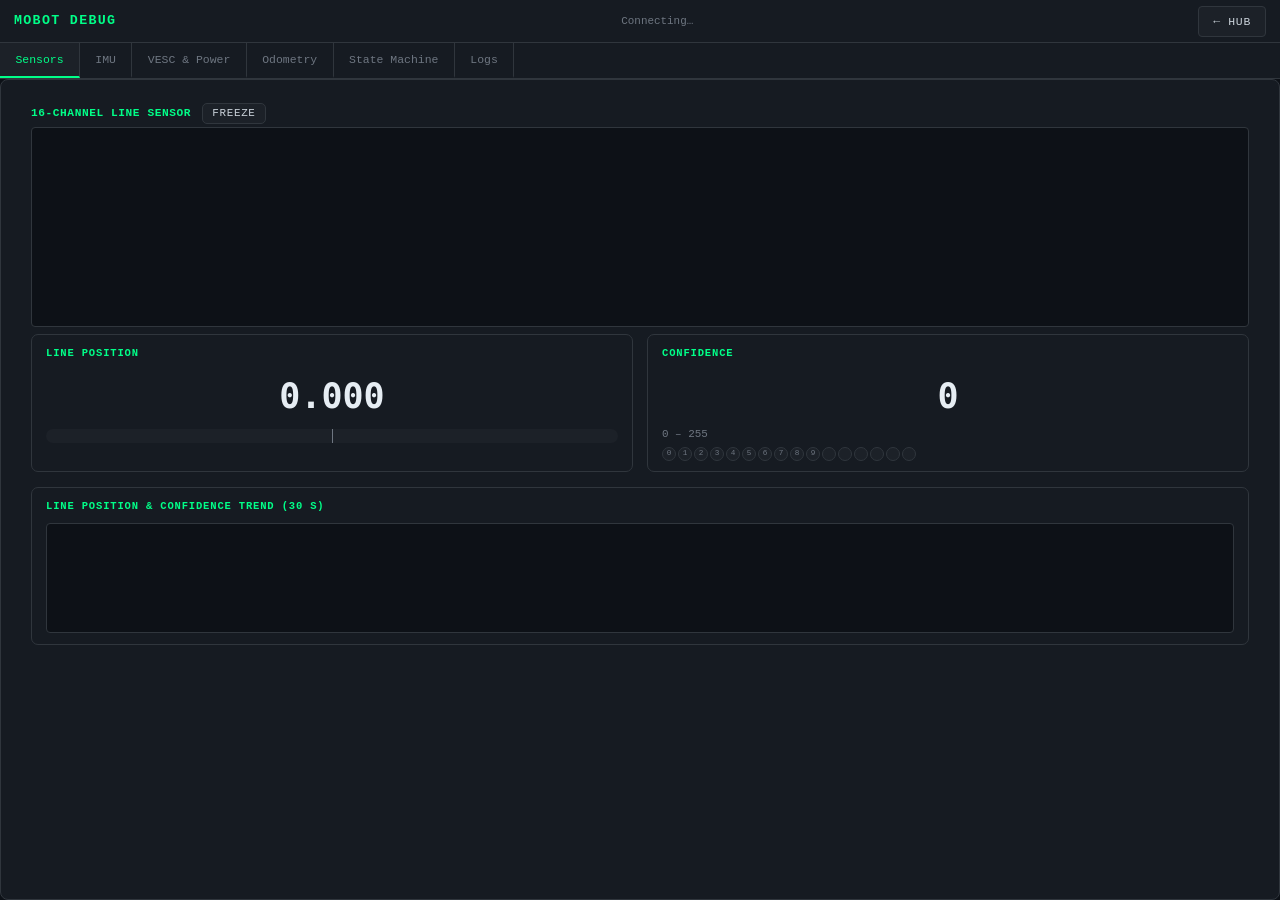
==== commit b4cc8e27: "full vesc rewrite" ====
--- a/static/debug.html
+++ b/static/debug.html
@@ -285,7 +285,12 @@
           <option value="500">500 lines</option>
           <option value="1000">1000 lines</option>
         </select>
-        <label><input type="checkbox" id="rawLogErrors"> Errors/Warnings only</label>
+        <select id="rawLogLevel">
+          <option value="DEBUG">All (DEBUG+)</option>
+          <option value="INFO" selected>INFO+</option>
+          <option value="WARNING">Warnings &amp; Errors</option>
+          <option value="ERROR">Errors only</option>
+        </select>
         <label><input type="checkbox" id="rawLogTail" checked> Auto-scroll</label>
         <button class="btn" id="btnRawRefresh">Refresh</button>
         <span id="rawLogAge" class="dim"></span>
@@ -657,10 +662,12 @@
   return "rl-info";
 }
 
+const LEVEL_ORDER = {DEBUG:0, INFO:1, WARNING:2, ERROR:3, CRITICAL:4};
+
 async function fetchRawLog() {
-  const n       = parseInt(document.getElementById("rawLogN").value);
-  const errOnly = document.getElementById("rawLogErrors").checked;
-  const doTail  = document.getElementById("rawLogTail").checked;
+  const n        = parseInt(document.getElementById("rawLogN").value);
+  const minLevel = document.getElementById("rawLogLevel").value;
+  const doTail   = document.getElementById("rawLogTail").checked;
   const box     = document.getElementById("rawLogBox");
   const errEl   = document.getElementById("rawLogError");
   const ageEl   = document.getElementById("rawLogAge");
@@ -677,9 +684,8 @@
     errEl.style.display = "none";
 
     let lines = data.lines;
-    if (errOnly) {
-      lines = lines.filter(l => l.level === "ERROR" || l.level === "CRITICAL" || l.level === "WARNING");
-    }
+    const minOrd = LEVEL_ORDER[minLevel] ?? 1;
+    lines = lines.filter(l => (LEVEL_ORDER[l.level] ?? 1) >= minOrd);
 
     box.innerHTML = lines.map(l => {
       const cls = levelClass(l.level);
@@ -720,7 +726,7 @@
 
 document.getElementById("btnRawRefresh").addEventListener("click", fetchRawLog);
 document.getElementById("rawLogN").addEventListener("change", fetchRawLog);
-document.getElementById("rawLogErrors").addEventListener("change", fetchRawLog);
+document.getElementById("rawLogLevel").addEventListener("change", fetchRawLog);
 </script>
 </body>
 </html>
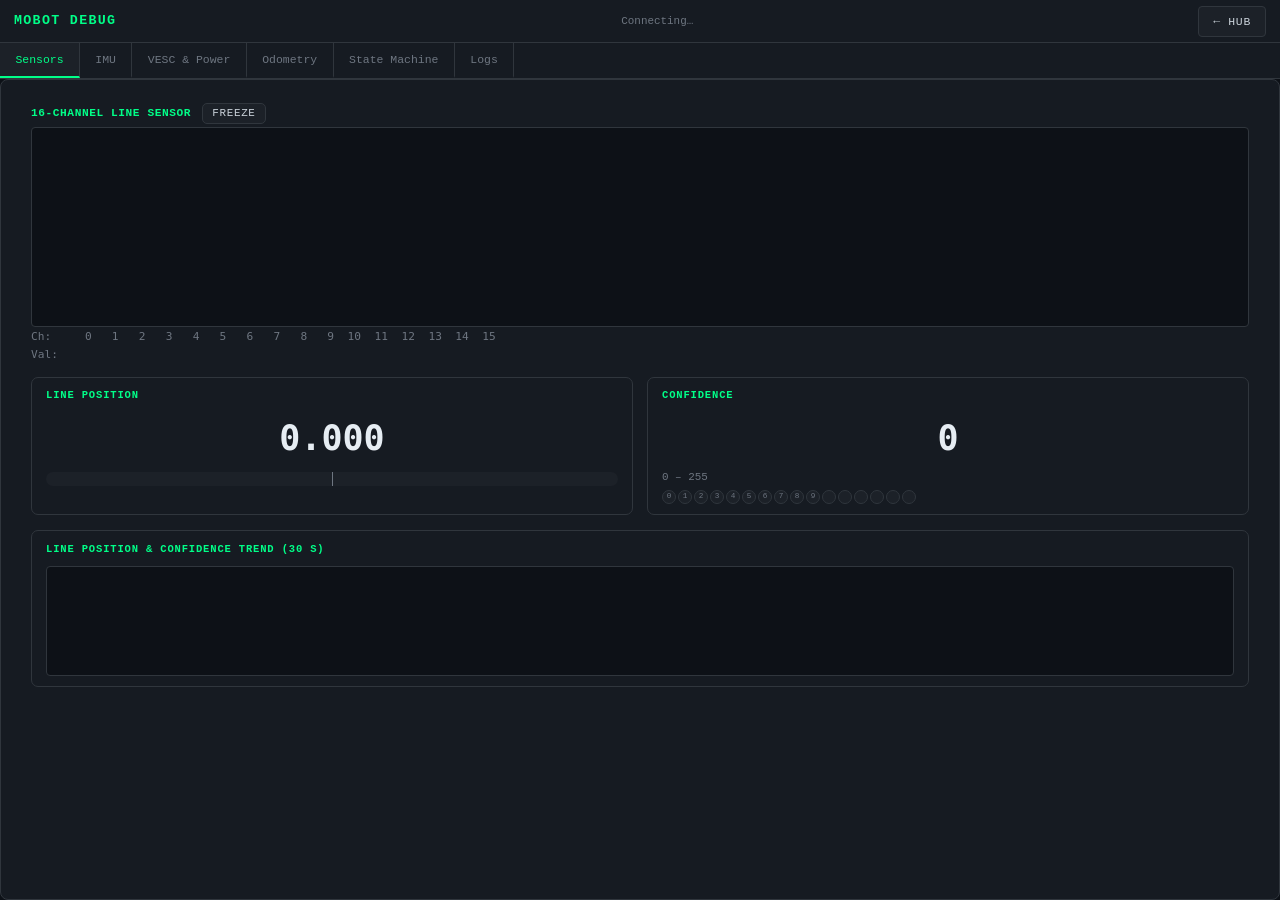
==== commit 180b435e: "update" ====
--- a/static/debug.html
+++ b/static/debug.html
@@ -122,6 +122,8 @@
     <div style="padding:0 1rem;">
       <canvas id="sensorBarsCanvas"></canvas>
     </div>
+    <div style="padding:.1rem 1rem .4rem; font-family:monospace; font-size:.8rem; line-height:1.6; overflow-x:auto; white-space:pre;"><span style="color:var(--text-dim)">Ch:  </span><span id="sChLabels" style="color:var(--text-dim)"></span>
+<span style="color:var(--text-dim)">Val: </span><span id="sChValues" style="color:var(--text)"></span></div>
     <div class="row2" style="padding:.5rem 1rem;">
       <div class="card">
         <h4>Line Position</h4>
@@ -336,6 +338,10 @@
   d.textContent=i<10?i:"";
   flagsRow.appendChild(d);
 }
+
+// ── Channel label row (static) ───────────────────────────────────────────────
+document.getElementById("sChLabels").textContent =
+  Array.from({length:16}, (_, i) => String(i).padStart(4,' ')).join('');
 
 // ── Sensor bars canvas ───────────────────────────────────────────────────────
 const barsCanvas = document.getElementById("sensorBarsCanvas");
@@ -535,6 +541,8 @@
     // P1 sensors
     const raw=d.sensor_raw||Array(16).fill(0);
     drawBars(raw);
+    document.getElementById("sChValues").textContent =
+      raw.map(v => String(v).padStart(4,' ')).join('');
     document.getElementById("s1LinePos").textContent=fmt(d.line_pos,3);
     const lp=d.line_pos||0;
     const fill=document.getElementById("s1BarFill");
